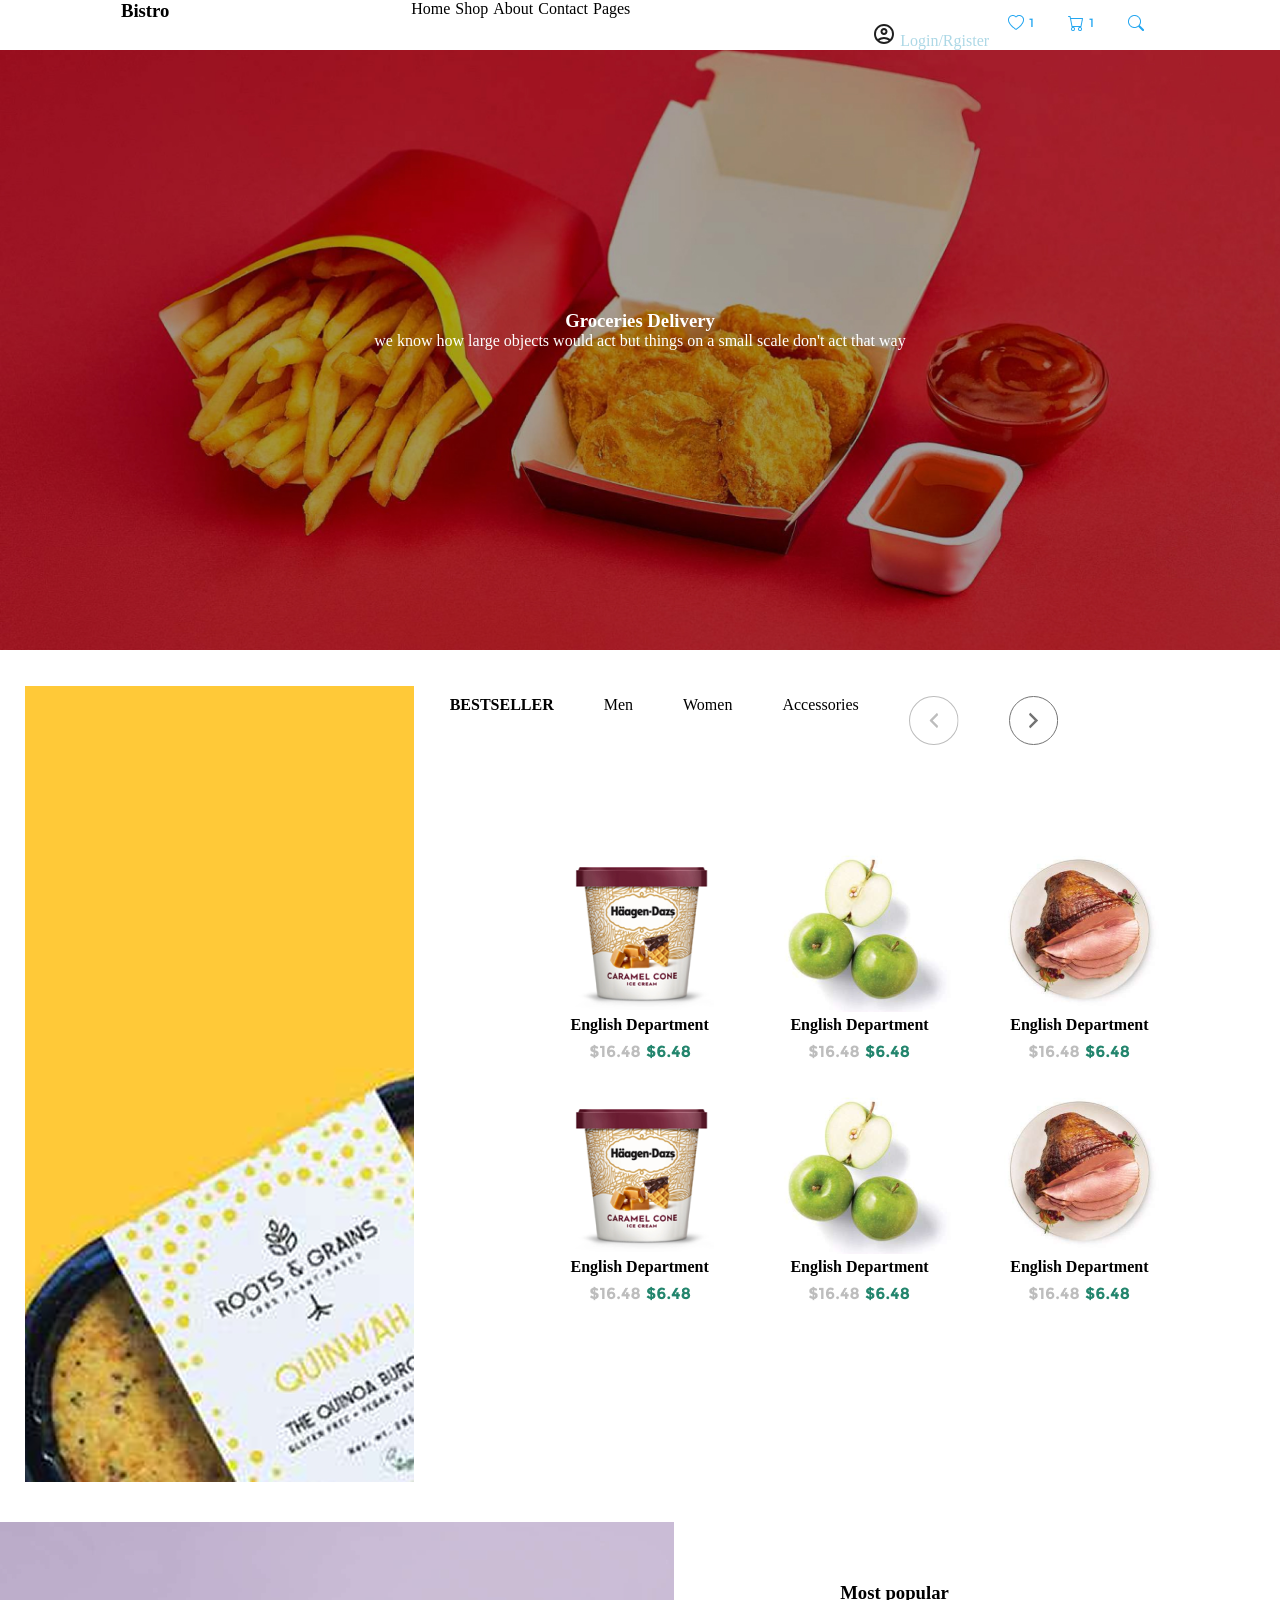
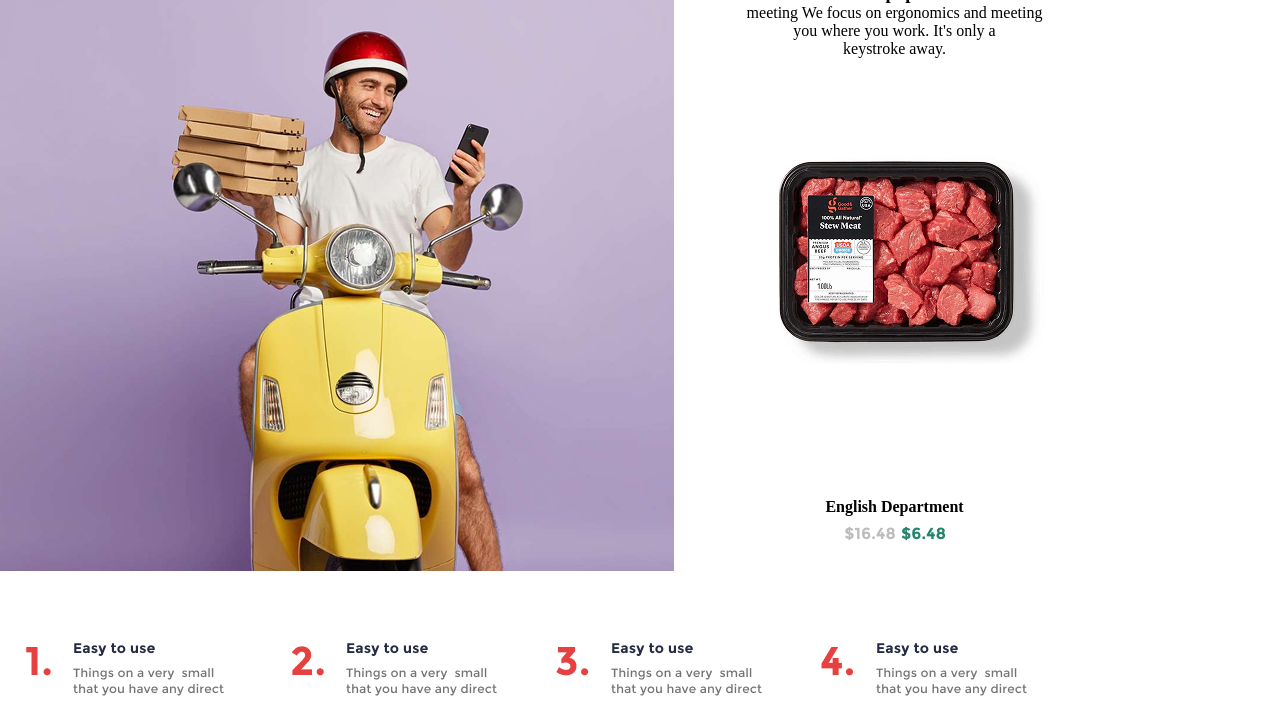
==== bistro.html @ 8d1870cd "hiii guyssss" ====
<!doctype html>
<html lang="en">
  <head>
    <meta charset="UTF-8" />
    <meta name="viewport" content="width=device-width, initial-scale=1.0" />
    <link href="./bistro.css" rel="stylesheet" />
    <title>Document</title>
  </head>
  <body>
    <header>
      <nav>
        <div>
          <h3 class="bistro">Bistro</h3>
        </div>
        <div class="upper-nav">
          <p>Home</p>
          <p>Shop</p>
          <p>About</p>
          <p>Contact</p>
          <p>Pages</p>
        </div>
        <div class="nav-user">
          <svg
            xmlns="http://www.w3.org/2000/svg"
            color="lightblue"
            height="24px"
            viewBox="0 -960 960 960"
            width="24px"
            fill="#1f1f1f"
          >
            <path
              d="M234-276q51-39 114-61.5T480-360q69 0 132 22.5T726-276q35-41 54.5-93T800-480q0-133-93.5-226.5T480-800q-133 0-226.5 93.5T160-480q0 59 19.5 111t54.5 93Zm146.5-204.5Q340-521 340-580t40.5-99.5Q421-720 480-720t99.5 40.5Q620-639 620-580t-40.5 99.5Q539-440 480-440t-99.5-40.5ZM480-80q-83 0-156-31.5T197-197q-54-54-85.5-127T80-480q0-83 31.5-156T197-763q54-54 127-85.5T480-880q83 0 156 31.5T763-763q54 54 85.5 127T880-480q0 83-31.5 156T763-197q-54 54-127 85.5T480-80Zm100-95.5q47-15.5 86-44.5-39-29-86-44.5T480-280q-53 0-100 15.5T294-220q39 29 86 44.5T480-160q53 0 100-15.5ZM523-537q17-17 17-43t-17-43q-17-17-43-17t-43 17q-17 17-17 43t17 43q17 17 43 17t43-17Zm-43-43Zm0 360Z"
            />
          </svg>
          <span class="material-symbols-outlined"> Login/Rgister </span>
          <img src="./img/a (1).png" />
          <img src="./img/a.png" />
          <img src="./img/btn-32.png" />
        </div>
      </nav>
    </header>

    <section class="background-img">
      <div class="texta">
        <h3>Groceries Delivery</h3>
        <p>
          we know how large objects would act but things on a small scale don't
          act that way
        </p>
      </div>
    </section> <br> <br>
    <section class="second-page">
      <div>
         <img src="./img/media bg-cover.png">
      </div>
      <div class="second-page-part2">
        <div class="BESTSELLER">
          <h4>BESTSELLER</h4>
          <p>Men</p>
          <p>Women</p>
          <p>Accessories</p>
          <img width="50px" src="./img/li.svg">
          <img width="50px" src="./img/li (1).svg">
        </div>
        <div class="engdeppics">
          <div>
            <img src="./img/product-cover-5 (2).png" alt="">
            <h4>English Department</h4>
            <img src="./img/prices.png"><br>
          </div>
          <div>
            <img src="./img/fixed-height.png" alt="">
            <h4>English Department</h4>
            <img src="./img/prices.png"><br>
          </div>
          <div>
            <img src="./img/product-cover-5 (3).png" alt="">
            <h4>English Department</h4>
            <img src="./img/prices.png">
          </div>
           <div>
            <img src="./img/product-cover-5 (2).png" alt="">
            <h4>English Department</h4>
            <img src="./img/prices.png"><br>
          </div>
          <div>
            <img src="./img/fixed-height.png" alt="">
            <h4>English Department</h4>
            <img src="./img/prices.png"><br>
          </div>
          <div>
            <img src="./img/product-cover-5 (3).png" alt="">
            <h4>English Department</h4>
            <img src="./img/prices.png">
          </div>
        </div>
      </div>
    </section> <br> <br>
    <section class="third-page">
      <div class="first-part">
        <img src="./img/unsplash_X5BWooeO4Cw.png"> 
      </div>
      <div>
        <div class="second-part">
          <h3>Most popular</h3>
          <p>meeting We focus on ergonomics and meeting <br>
            you where you work. It's only a <br>
            keystroke away.
          </p>
          <div class="img-pack">
            <img src="./img/printed-summer-dress (4) 1.png">
          </div>
          <div class="English-p">
            <h4>English Department</h4>
            <img src="./img/prices.png">
          </div>
        </div>
      </div>
    </section>
    <div class="third-page-row">
        <img src="./img/row.png">
      </div>
  </body>
</html>
---- bistro.css ----
* {
  padding: 0;
  margin: 0;
  box-sizing: border-box;
}


.background-img{
  background-image: url(./img/shop-hero-3-product-slide-2.jpg);
  width: 100%;
  height: 600px;
  background-repeat: no-repeat;
  background-size: cover;
}

nav{

  display: flex;
  justify-content: space-around;
}

.upper-nav {
  display: flex;
  gap: 5px;
}

.nav-user{
  color: lightblue;
}

.texta{
  text-align: center;
  padding-top: 260px;
  color: white;
}

.second-page{
  text-align: center;
  display: grid;
  grid-template-columns: repeat(3, auto);
}

.BESTSELLER{
  display: flex;
  flex-direction: row;
  gap: 50px;
  padding-bottom: 45px;
  margin: 10px;
}



.engdeppics{
  margin-left: 50px;
  /* background-color: aqua; */
  display: grid;
  grid-template-columns: repeat(3, auto);
  padding: 50px;
  gap: 20px;
  grid-column: span 2;
}  



.third-page{
  display: flex;
  align-self: center;
}

.first-part{
  height: 649px;
  width: 674px;
}
.second-part{
  text-align: center;
  margin: 20px;
  height: 649px;
  width: 401px;
  padding-top: 40px;
  /* padding-bottom: 50px; */

}

.img-pack{
  padding-top: 80px;
}

.English-p{
  padding-top: 130px;
}
.third-page-row{
  width: 1066px;
  align-content: center;
}
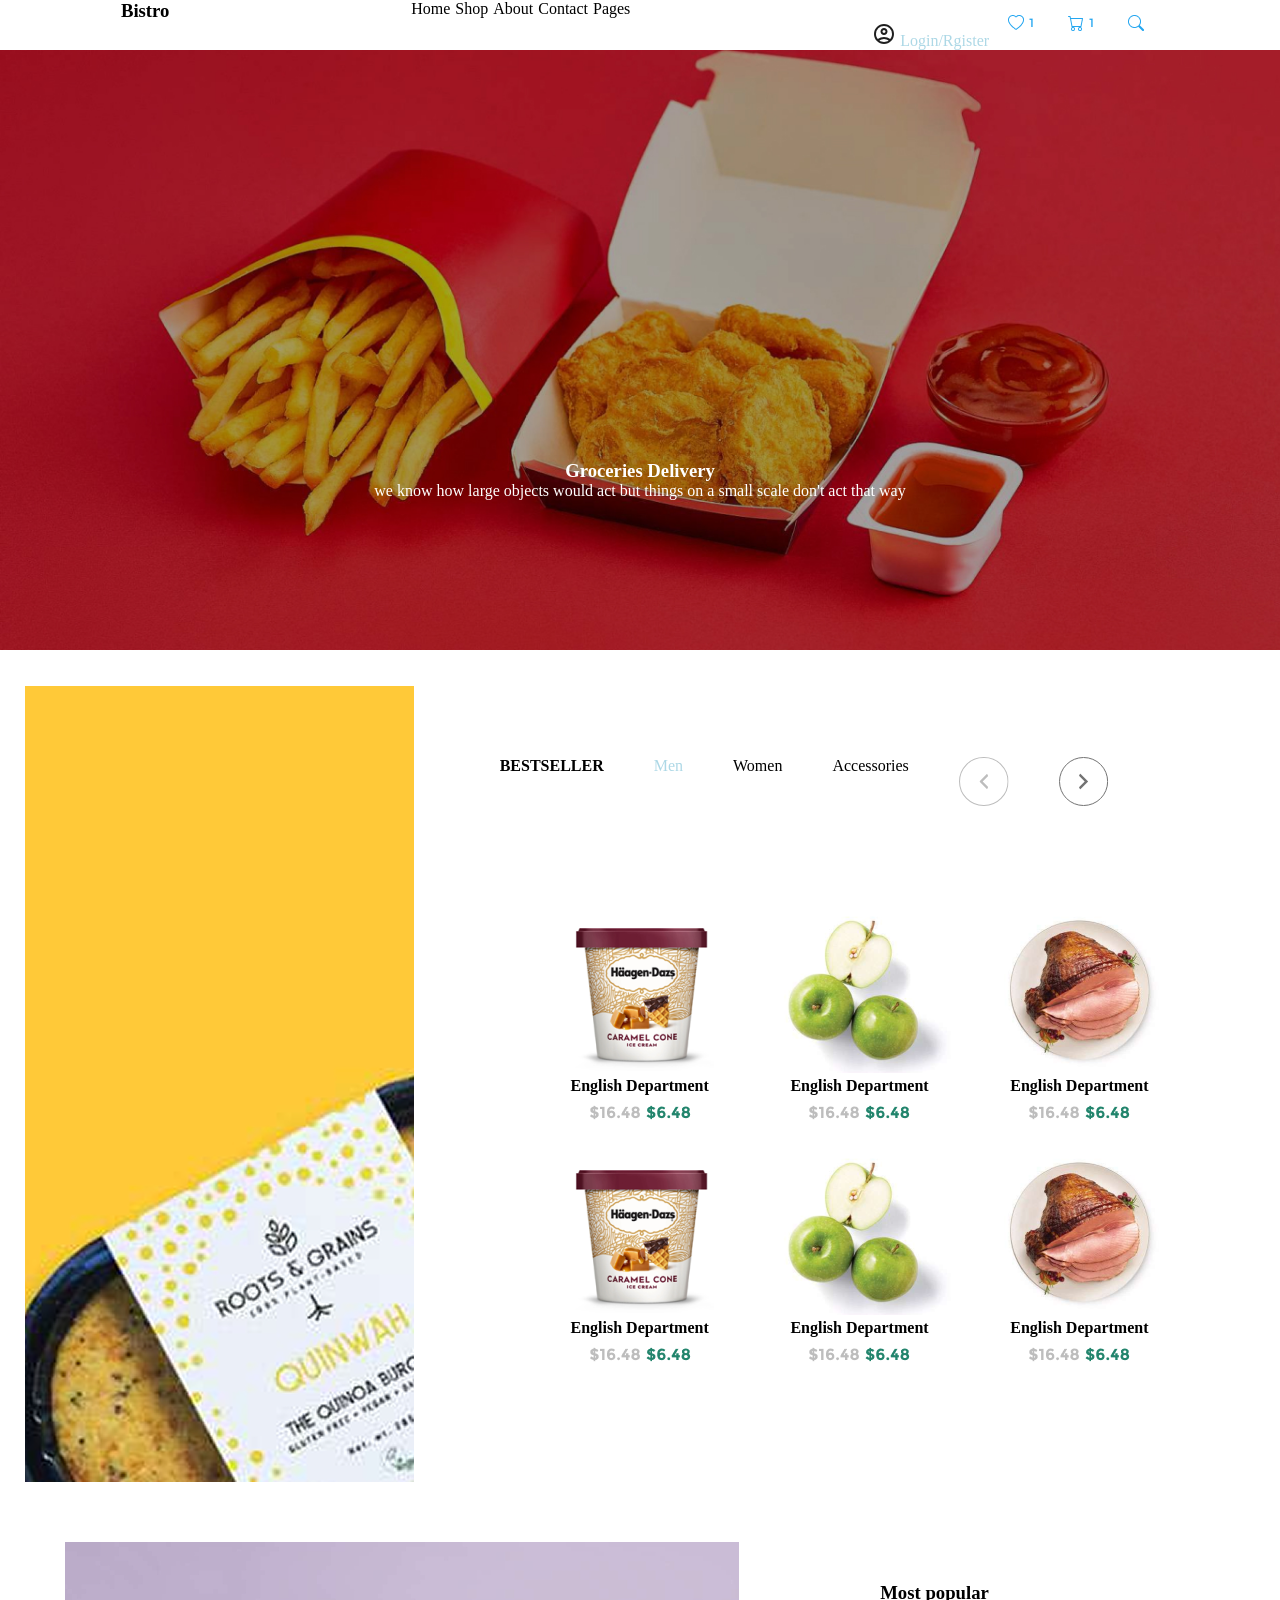
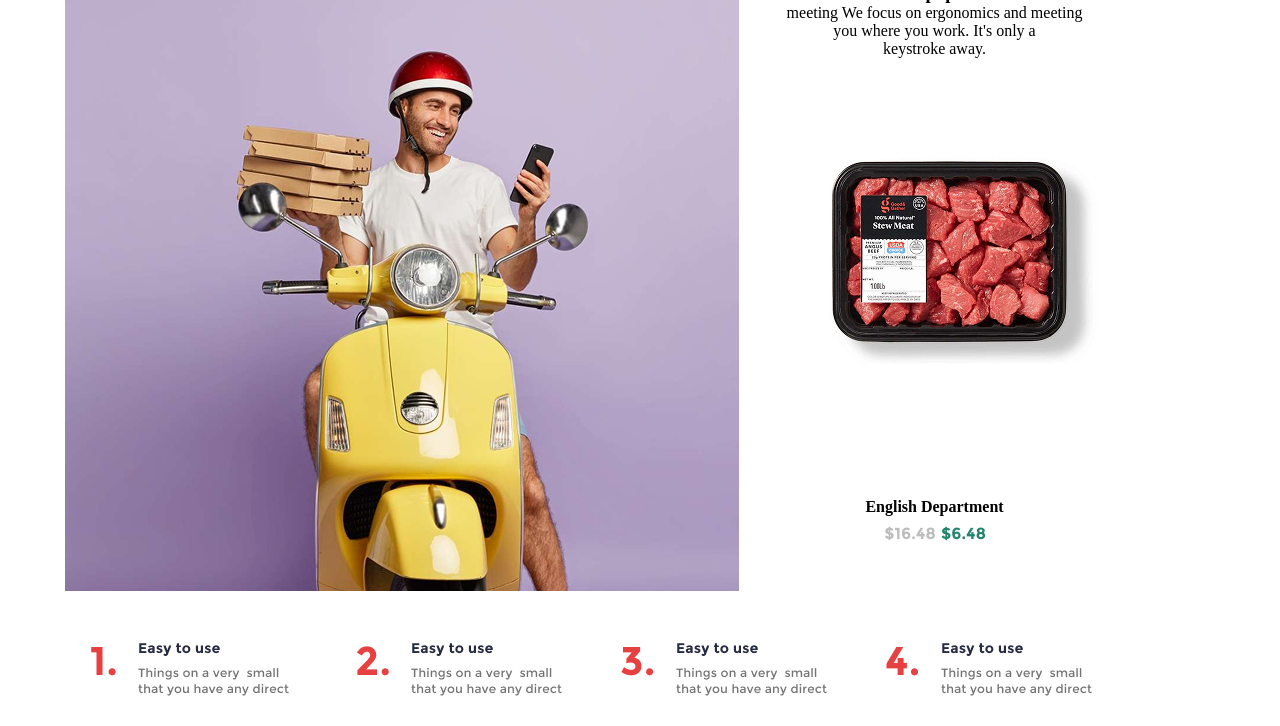
==== commit 1080c53b: "done" ====
--- a/bistro.html
+++ b/bistro.html
@@ -56,7 +56,7 @@
       <div class="second-page-part2">
         <div class="BESTSELLER">
           <h4>BESTSELLER</h4>
-          <p>Men</p>
+          <p style="color: lightblue;">Men</p>
           <p>Women</p>
           <p>Accessories</p>
           <img width="50px" src="./img/li.svg">
--- a/bistro.css
+++ b/bistro.css
@@ -4,6 +4,11 @@
   box-sizing: border-box;
 }
 
+section{
+  align-items: center;
+  align-self: center;
+  align-content: center;
+}
 
 .background-img{
   background-image: url(./img/shop-hero-3-product-slide-2.jpg);
@@ -45,6 +50,7 @@
   flex-direction: row;
   gap: 50px;
   padding-bottom: 45px;
+  padding-left: 50px;
   margin: 10px;
 }
 
@@ -70,6 +76,7 @@
 .first-part{
   height: 649px;
   width: 674px;
+  padding-left: 65px;
 }
 .second-part{
   text-align: center;
@@ -77,6 +84,7 @@
   height: 649px;
   width: 401px;
   padding-top: 40px;
+  padding-left: 80px;
   /* padding-bottom: 50px; */
 
 }
@@ -91,4 +99,6 @@
 .third-page-row{
   width: 1066px;
   align-content: center;
+  padding-left: 65px;
 }
+
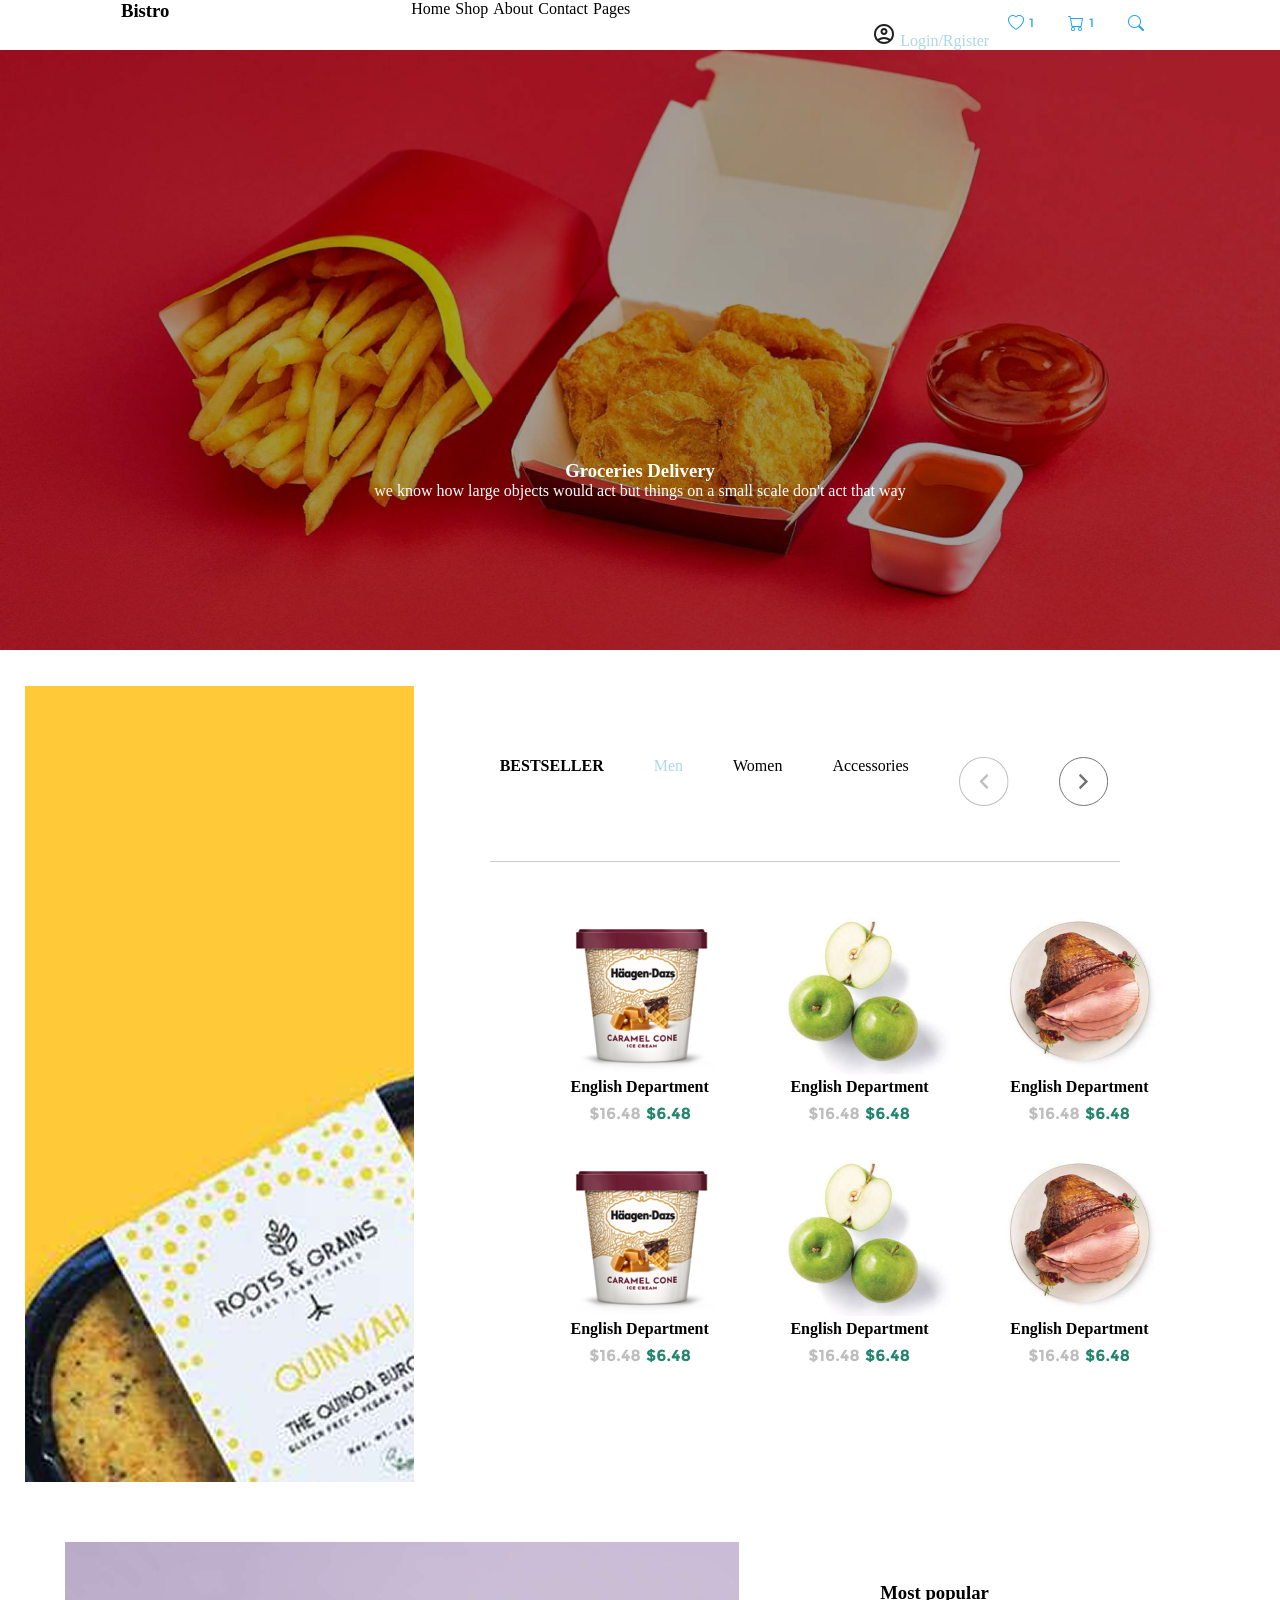
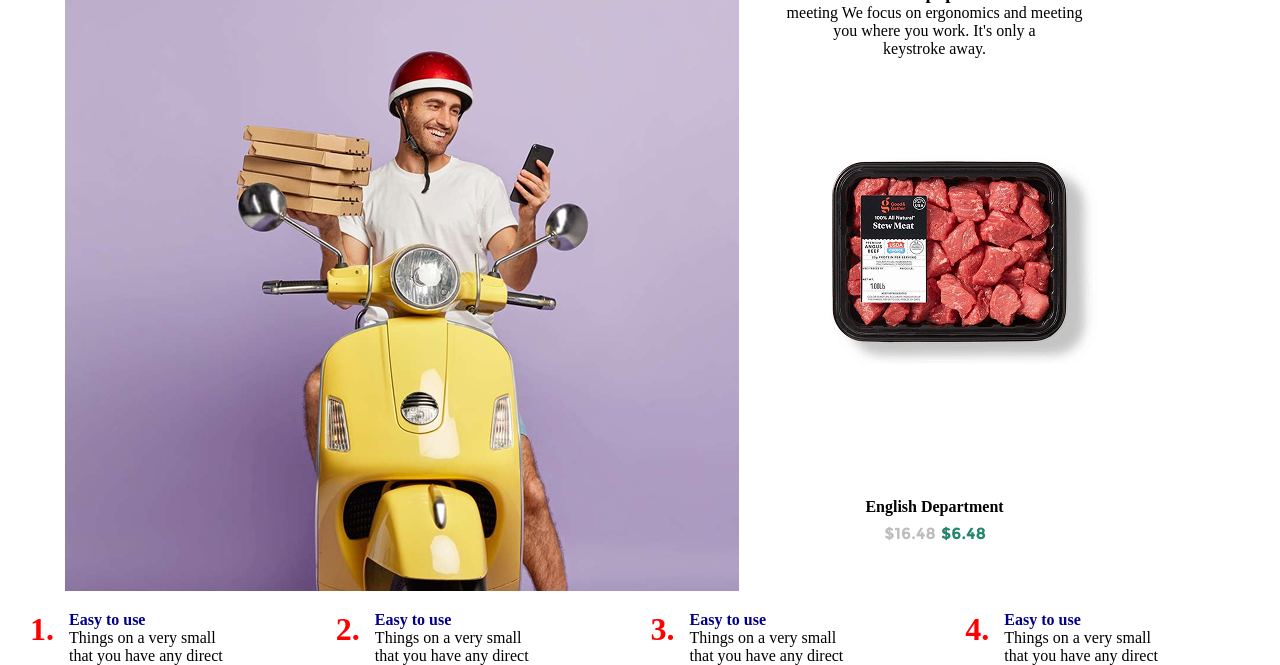
==== commit dc9d8775: "i made a change" ====
--- a/bistro.html
+++ b/bistro.html
@@ -62,6 +62,9 @@
           <img width="50px" src="./img/li.svg">
           <img width="50px" src="./img/li (1).svg">
         </div>
+         <div class="hr">
+            
+          </div>
         <div class="engdeppics">
           <div>
             <img src="./img/product-cover-5 (2).png" alt="">
@@ -117,8 +120,43 @@
         </div>
       </div>
     </section>
-    <div class="third-page-row">
-        <img src="./img/row.png">
+      <div class="footer">
+      <div class="third-page-row1">
+         <div class="number">
+          <h1> 1. </h1>
+        </div>
+        <div class="letters">
+          <h4 class="Easy">Easy to use</h4>
+          <p>Things on a very small <br> that you have any direct</p>
+        </div>
+      </div>
+       <div class="third-page-row2">
+          <div class="number">
+            <h1> 2. </h1>
+          </div>
+          <div class="letters">
+            <h4 class="Easy">Easy to use</h4>
+            <p>Things on a very small <br> that you have any direct</p>
+          </div>
+      </div>
+       <div class="third-page-row3">
+         <div class="number">
+          <h1> 3. </h1>
+        </div>
+        <div class="letters">
+          <h4 class="Easy">Easy to use</h4>
+          <p>Things on a very small <br> that you have any direct</p>
+        </div>
+      </div>
+       <div class="third-page-row4">
+         <div class="number">
+          <h1> 4. </h1>
+        </div>
+        <div class="letters">
+          <h4 class="Easy">Easy to use</h4>
+          <p>Things on a very small <br> that you have any direct</p>
+        </div>
+      </div>
       </div>
   </body>
 </html>
--- a/bistro.css
+++ b/bistro.css
@@ -43,6 +43,14 @@
   text-align: center;
   display: grid;
   grid-template-columns: repeat(3, auto);
+}
+
+.hr{
+  border-bottom: 1px solid;
+  width: 630px;
+  margin-left: 50px;
+  color: grey 5px solid;
+  opacity: 20%;
 }
 
 .BESTSELLER{
@@ -96,9 +104,45 @@
 .English-p{
   padding-top: 130px;
 }
-.third-page-row{
+
+.third-page-row1{
   width: 1066px;
   align-content: center;
-  padding-left: 65px;
+  padding-left: 30px;
+  display: flex;
+  
 }
 
+.third-page-row2{
+  width: 1066px;
+  align-content: center;
+  display: flex;
+}
+
+.third-page-row3{
+  width: 1066px;
+  align-content: center;
+  display: flex;
+}
+
+.third-page-row4{
+  width: 1066px;
+  align-content: center;
+  display: flex;
+}
+
+.number{
+  color: red;
+}
+
+.letters{
+  padding-left: 15px;
+}
+
+.Easy{
+  color: darkblue;
+}
+
+.footer{
+  display: flex;
+}
